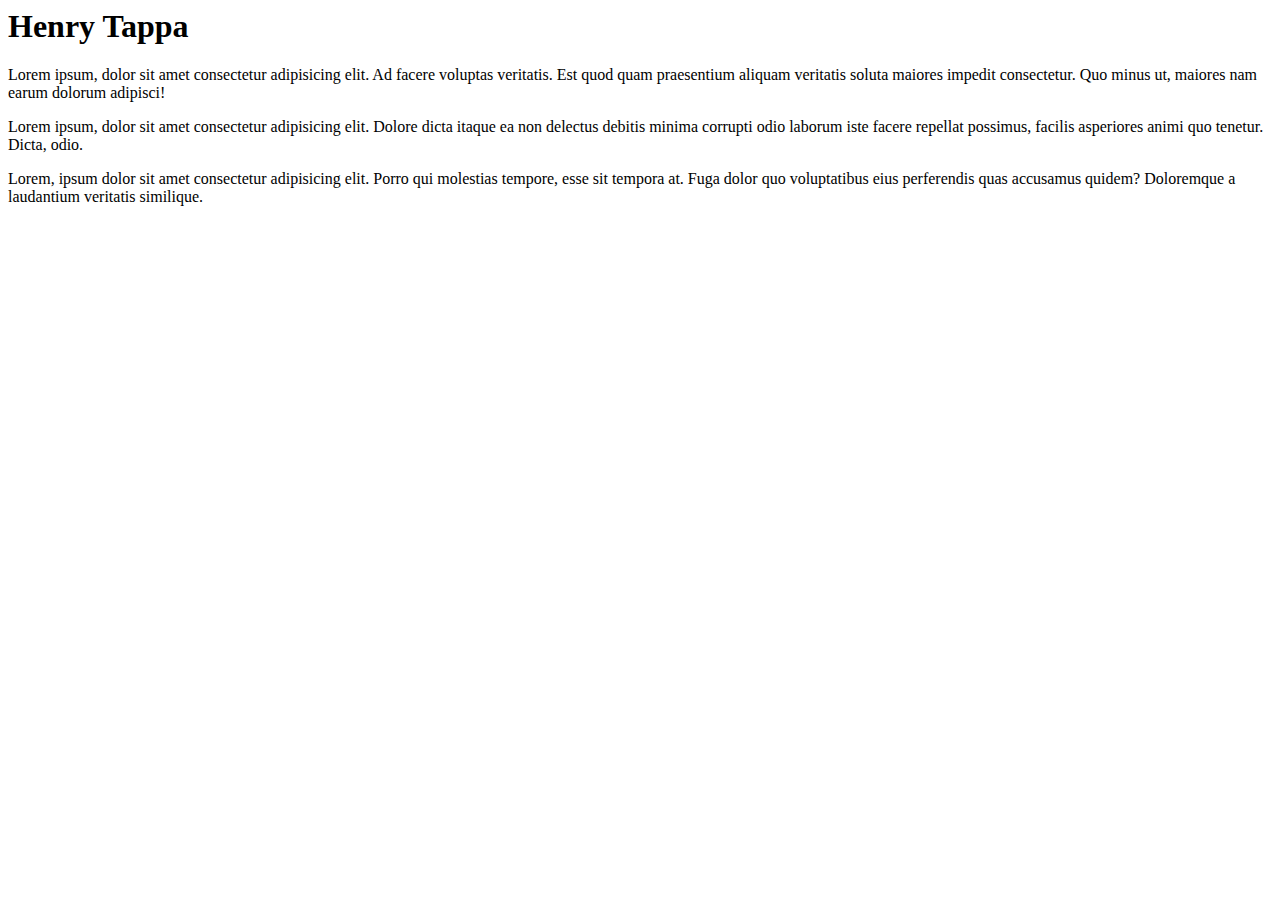
==== index.html @ 5712fe7f "initial commit" ====
<html lang="en">
<head>
    <meta charset="UTF-8">
    <meta name="viewport" content="width=device-width, initial-scale=1.0">
    <title>Document</title>
</head>
<body>
    <h1>Henry Tappa</h1>
    <p>Lorem ipsum, dolor sit amet consectetur adipisicing elit. Ad facere voluptas veritatis. Est quod quam praesentium aliquam veritatis soluta maiores impedit consectetur. Quo minus ut, maiores nam earum dolorum adipisci!</p>
    <p>Lorem ipsum, dolor sit amet consectetur adipisicing elit. Dolore dicta itaque ea non delectus debitis minima corrupti odio laborum iste facere repellat possimus, facilis asperiores animi quo tenetur. Dicta, odio.</p>
    <p>Lorem, ipsum dolor sit amet consectetur adipisicing elit. Porro qui molestias tempore, esse sit tempora at. Fuga dolor quo voluptatibus eius perferendis quas accusamus quidem? Doloremque a laudantium veritatis similique.</p>
</body>
</html>
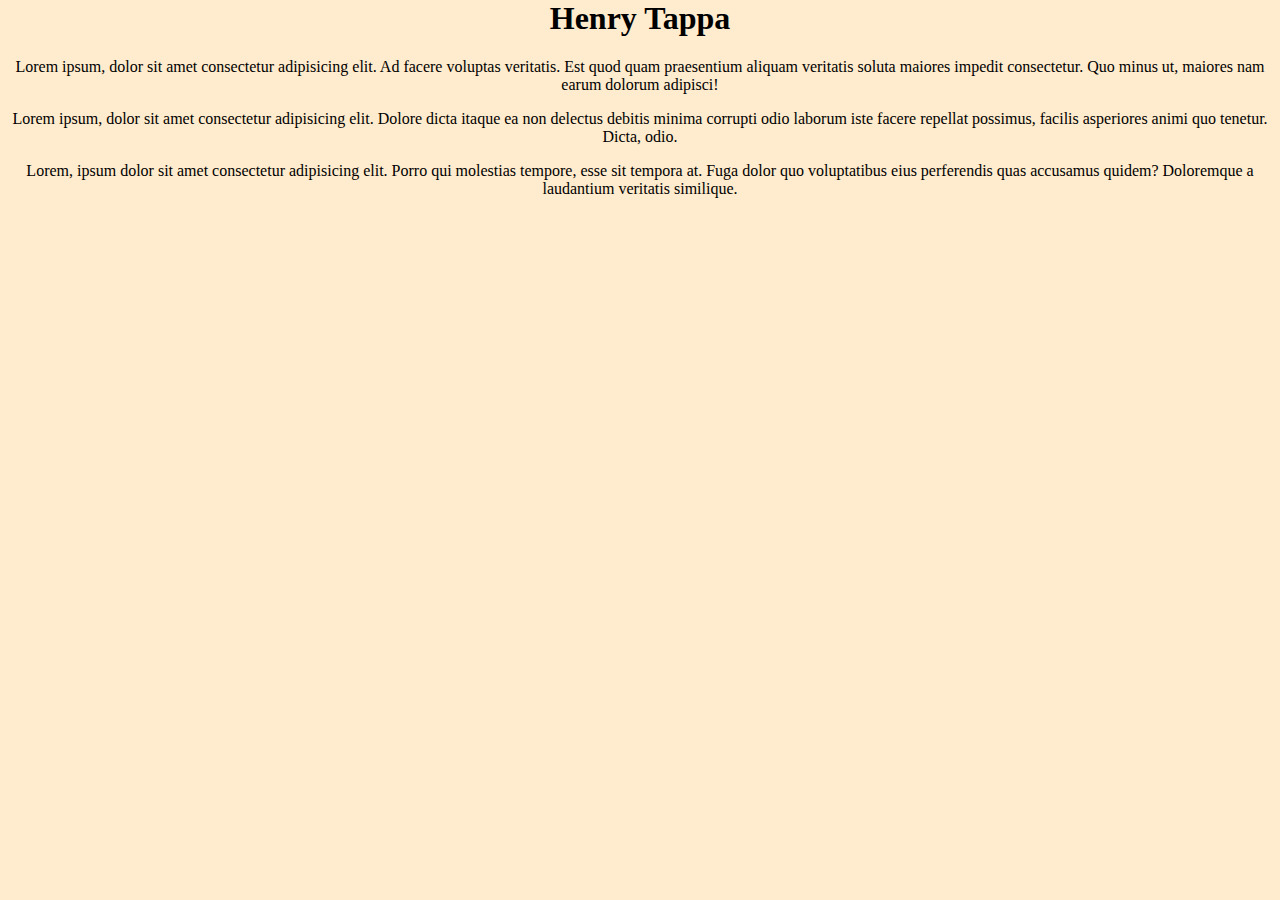
==== commit 57ed7e36: "added css link to index" ====
--- a/index.html
+++ b/index.html
@@ -3,6 +3,7 @@
     <meta charset="UTF-8">
     <meta name="viewport" content="width=device-width, initial-scale=1.0">
     <title>Document</title>
+    <link rel="stylesheet" href="styles.css">
 </head>
 <body>
     <h1>Henry Tappa</h1>
--- a/styles.css
+++ b/styles.css
@@ -0,0 +1,5 @@
+body {
+    margin: 0;
+    background-color: blanchedalmond;
+    text-align: center;
+}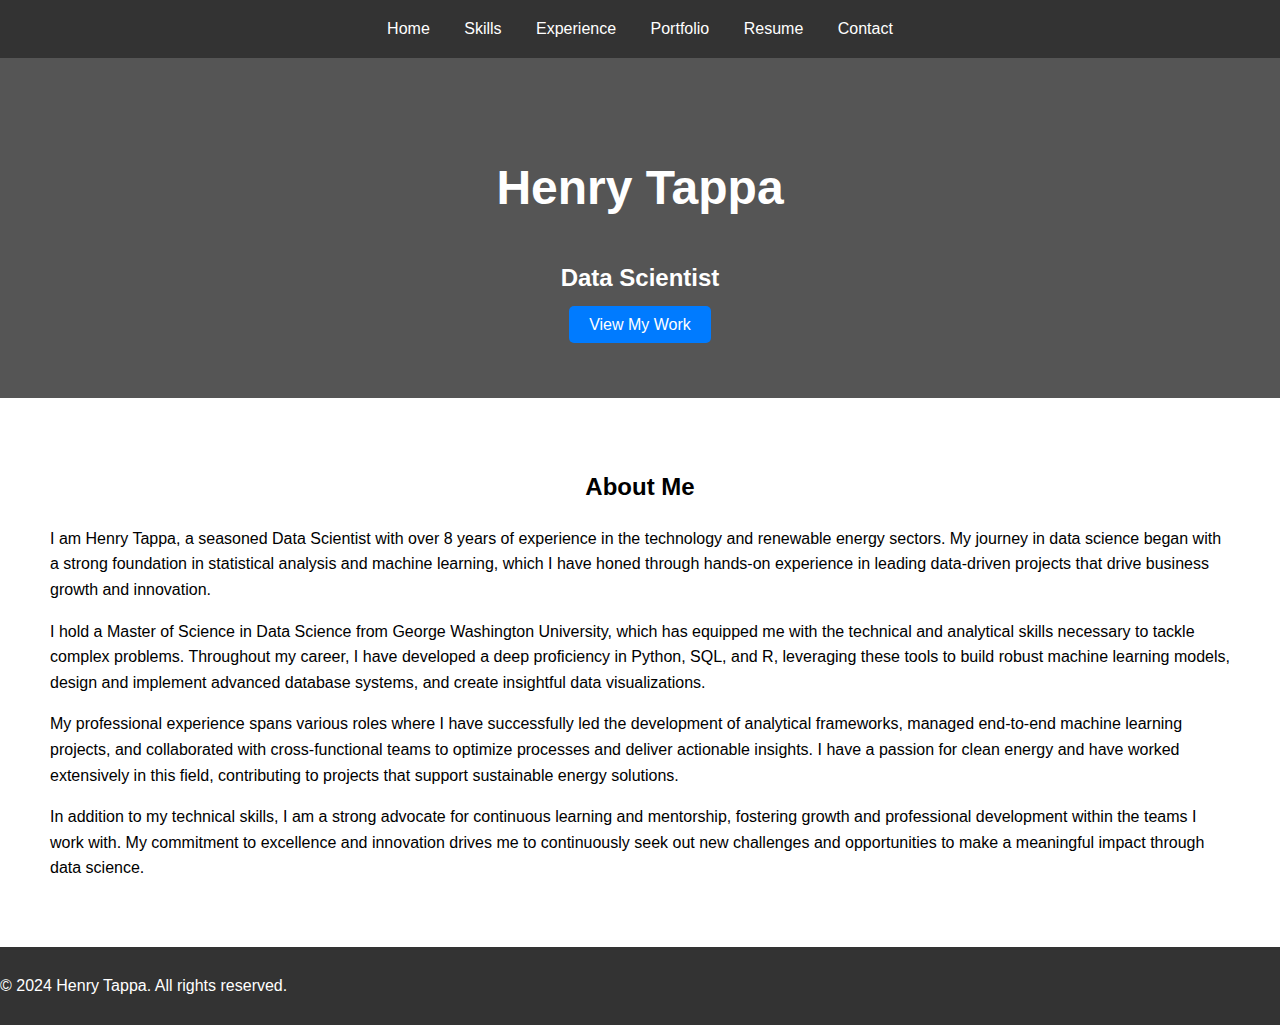
==== commit 20b0f09f: "Added "About Me" section" ====
--- a/index.html
+++ b/index.html
@@ -2,13 +2,53 @@
 <head>
     <meta charset="UTF-8">
     <meta name="viewport" content="width=device-width, initial-scale=1.0">
-    <title>Document</title>
+    <title>Henry Tappa | Home</title>
     <link rel="stylesheet" href="styles.css">
 </head>
 <body>
-    <h1>Henry Tappa</h1>
-    <p>Lorem ipsum, dolor sit amet consectetur adipisicing elit. Ad facere voluptas veritatis. Est quod quam praesentium aliquam veritatis soluta maiores impedit consectetur. Quo minus ut, maiores nam earum dolorum adipisci!</p>
-    <p>Lorem ipsum, dolor sit amet consectetur adipisicing elit. Dolore dicta itaque ea non delectus debitis minima corrupti odio laborum iste facere repellat possimus, facilis asperiores animi quo tenetur. Dicta, odio.</p>
-    <p>Lorem, ipsum dolor sit amet consectetur adipisicing elit. Porro qui molestias tempore, esse sit tempora at. Fuga dolor quo voluptatibus eius perferendis quas accusamus quidem? Doloremque a laudantium veritatis similique.</p>
+
+    <!-- Navigation Menu -->
+    <header>
+        <nav>
+            <ul>
+                <li><a href="index.html">Home</a></li>
+                <li><a href="skills.html">Skills</a></li>
+                <li><a href="experience.html">Experience</a></li>
+                <li><a href="portfolio.html">Portfolio</a></li>
+                <li><a href="resume.html">Resume</a></li>
+                <li><a href="contact.html">Contact</a></li>
+            </ul>
+        </nav>
+    </header>
+
+    <!-- Home Section -->
+    <section id="home" class="hero">
+        <h1>Henry Tappa</h1>
+        <p>Data Scientist</p>
+        <a href="portfolio.html" class="cta-button">View My Work</a>
+    </section>
+
+    <!-- About Me Section -->
+    <section id="about">
+        <h2>About Me</h2>
+        <p>
+            I am Henry Tappa, a seasoned Data Scientist with over 8 years of experience in the technology and renewable energy sectors. My journey in data science began with a strong foundation in statistical analysis and machine learning, which I have honed through hands-on experience in leading data-driven projects that drive business growth and innovation.
+        </p>
+        <p>
+            I hold a Master of Science in Data Science from George Washington University, which has equipped me with the technical and analytical skills necessary to tackle complex problems. Throughout my career, I have developed a deep proficiency in Python, SQL, and R, leveraging these tools to build robust machine learning models, design and implement advanced database systems, and create insightful data visualizations.
+        </p>
+        <p>
+            My professional experience spans various roles where I have successfully led the development of analytical frameworks, managed end-to-end machine learning projects, and collaborated with cross-functional teams to optimize processes and deliver actionable insights. I have a passion for clean energy and have worked extensively in this field, contributing to projects that support sustainable energy solutions.
+        </p>
+        <p>
+            In addition to my technical skills, I am a strong advocate for continuous learning and mentorship, fostering growth and professional development within the teams I work with. My commitment to excellence and innovation drives me to continuously seek out new challenges and opportunities to make a meaningful impact through data science.
+        </p>
+    </section>
+
+    <!-- Footer -->
+    <footer>
+        <p>&copy; 2024 Henry Tappa. All rights reserved.</p>
+    </footer>
+
 </body>
 </html>--- a/styles.css
+++ b/styles.css
@@ -1,5 +1,149 @@
 body {
+    font-family: Arial, sans-serif;
+    line-height: 1.6;
     margin: 0;
-    background-color: blanchedalmond;
+    padding: 0;
+}
+
+header {
+    background-color: #333;
+    color: #fff;
+    padding: 1rem;
     text-align: center;
+}
+
+p {
+    text-align: left; /* Aligns all paragraphs to the left */
+    margin-bottom: 1em; /* Adds space between all paragraphs */
+}
+
+nav ul {
+    list-style: none;
+    margin: 0;
+    padding: 0;
+}
+
+nav ul li {
+    display: inline;
+    margin: 0 15px;
+}
+
+nav ul li a {
+    color: #fff;
+    text-decoration: none;
+}
+
+.hero {
+    background: #555;
+    color: #fff;
+    text-align: center;
+    padding: 60px 0;
+}
+
+/* Override for Home Section Header */
+.hero h1 {
+    font-size: 3em; /* Size of "Henry Tappa" */
+    font-weight: bold;
+}
+
+/* Override for Home Section Paragraph */
+.hero p {
+    font-size: 1.5em;
+    font-weight: bold;
+    text-align: center;
+    margin-bottom: 15;
+}
+
+.cta-button {
+    background: #007BFF;
+    color: #fff;
+    padding: 10px 20px;
+    text-decoration: none;
+    border-radius: 5px;
+}
+
+.cta-button:hover {
+    background: #0056b3;
+}
+
+section {
+    padding: 50px;
+    text-align: center;
+}
+
+.skills-grid, .portfolio-grid {
+    display: flex;
+    justify-content: space-around;
+    margin-top: 20px;
+}
+
+.skill-category, .portfolio-item {
+    width: 45%;
+    background: #f4f4f4;
+    padding: 20px;
+    border-radius: 5px;
+}
+
+.experience-list {
+    margin-top: 20px;
+}
+
+.experience-item {
+    background: #f4f4f4;
+    padding: 20px;
+    margin-bottom: 20px;
+    border-radius: 5px;
+}
+
+form {
+    margin-top: 20px;
+}
+
+form label {
+    display: block;
+    margin: 10px 0 5px;
+}
+
+form input, form textarea {
+    width: 100%;
+    padding: 10px;
+    margin-bottom: 10px;
+}
+
+form button {
+    padding: 10px 20px;
+    background: #007BFF;
+    color: #fff;
+    border: none;
+    border-radius: 5px;
+    cursor: pointer;
+}
+
+form button:hover {
+    background: #0056b3;
+}
+
+.social-links {
+    margin-top: 20px;
+}
+
+.social-links a {
+    display: inline-block;
+    margin: 0 10px;
+    color: #007BFF;
+    text-decoration: none;
+}
+
+.social-links a:hover {
+    text-decoration: underline;
+}
+
+footer {
+    background: #333;
+    color: #fff;
+    text-align: center;
+    padding: 10px 0;
+    position: relative;
+    bottom: 0;
+    width: 100%;
 }